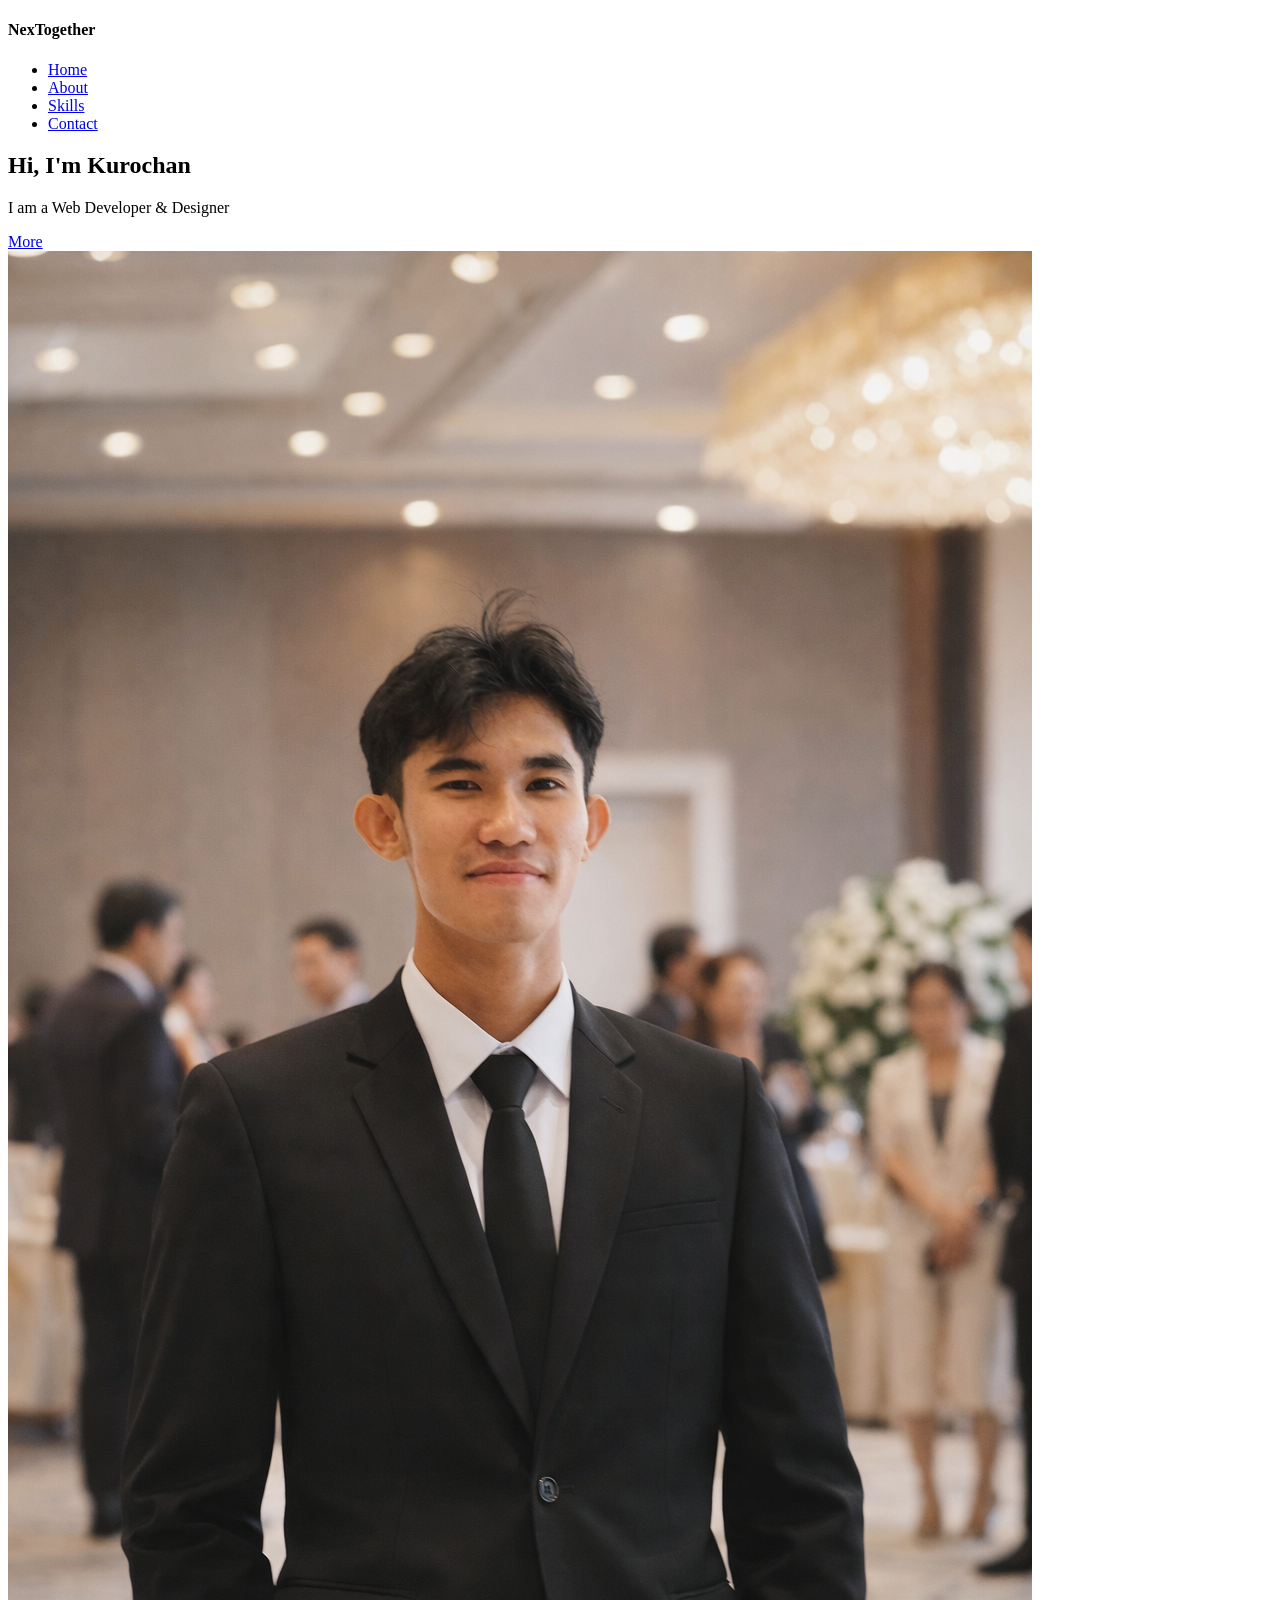
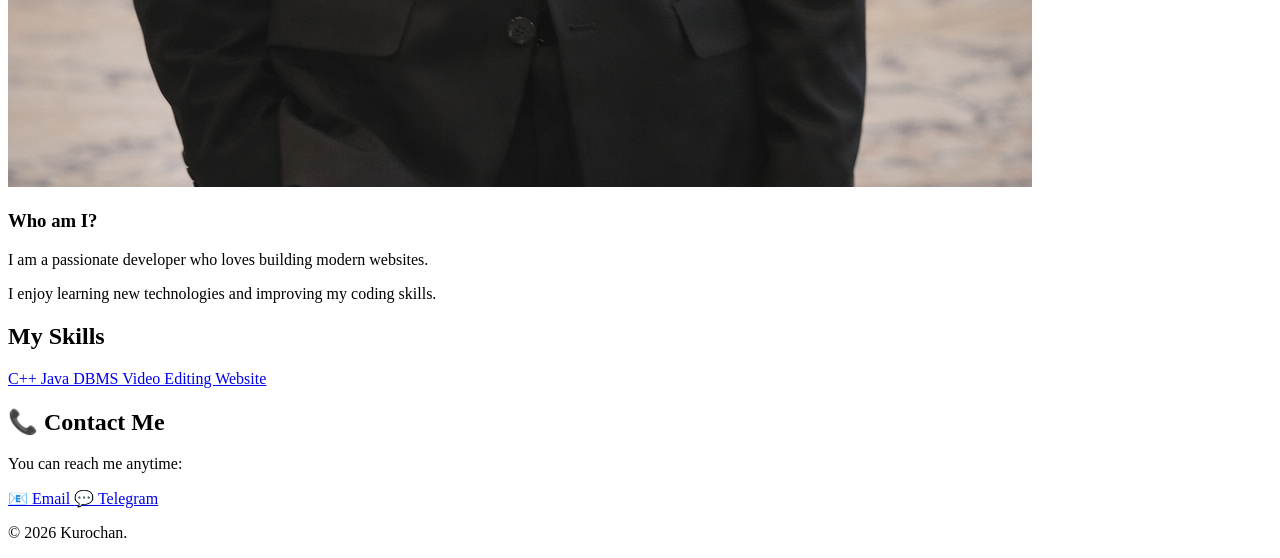
==== about.html @ 0eebf5df "fix about html" ====
<!DOCTYPE html>
<html lang="en">
<head>
    <meta charset="UTF-8">
    <title>About Me</title>
    <meta name="viewport" content="width=device-width, initial-scale=1.0">

    <link rel="stylesheet" href="css/about.css">

</head>

<body>

    <!-- Header -->
    <div class="container">
        <header>
            <div class="logo-frame">
                <div class="logo"><h4>Nex<span>Together</span></h4></div>
            </div>
            <nav>
                <ul>
                    <li><a href="index.html">Home</a></li>
                    <li><a href="about.html">About</a></li>
                    <li><a href="skills.html">Skills</a></li>
                    <li><a href="contact.html">Contact</a></li> <!-- NEW -->
                </ul>
            </nav>
        </header>
    </div>

    <!-- Hero Section -->
    <section id="home" class="hero">
        <div class="container hero-content">
            <h1>Hi, I'm <span>Kurochan</span></h1>
            <p>I am a Web Developer & Designer</p>
            <a href="#about" class="btn">More</a>
        </div>
    </section>

    <!-- About Section -->
    <section id="about">
        <div class="about-grid">

            <div class="about-img animate">
                <img src="images/ai_photo_8.png" alt="My Photo">
            </div>

            <div class="about-text animate">
                <h3>Who am I?</h3>
                <p>I am a passionate developer who loves building modern websites.</p>
                <p>I enjoy learning new technologies and improving my coding skills.</p>
            </div>

        </div>
    </section>

    <!-- Skills Section -->
    <section id="skills" class="section">
        <div class="container">
            <h2 class="section-title animate-on-scroll">My Skills</h2>
            <div class="skills-container animate-on-scroll">

                <!-- CLICKABLE C++ -->
                <a href="https://drive.google.com/drive/folders/1monXuSPCsRcrAF_mVep6Hbtvh1Fhk_4v?usp=drive_link" target="_blank" class="skill-tag" rel="noopener">
                    C++
                </a>
                
                <!-- CLICKABLE Java -->
                <a href="https://drive.google.com/drive/folders/1D4MDAwclLqH1fx9bCKMZhnfCN6UwslOm?usp=drive_link" target="_blank" class="skill-tag" rel="noopener">
                    Java
                </a>

                <!-- CLICKABLE DBMS -->
                <a href="https://drive.google.com/drive/folders/1Wm1eoy1BNe0154eBU06JGYKGovQj0aS-?usp=drive_link" target="_blank" class="skill-tag" rel="noopener">
                    DBMS
                </a>

                <!-- CLICKABLE Video Editing -->
                <a href="https://drive.google.com/drive/folders/1JwziaeAsX1AxVopx7aLRCbL04vRb8fyn?usp=drive_link" target="_blank" class="skill-tag" rel="noopener">
                    Video Editing
                </a>

                 <!-- CLICKABLE website -->
                <a href="https://drive.google.com/drive/folders/1j5oVjyWoxvUBpDnTCKqVWiP8pCZrmXd2?usp=drive_link" target="_blank" class="skill-tag" rel="noopener">
                    Website
                </a>
                
            </div>
        </div>
    </section>

    <!-- ✅ Contact Section (NEW) -->
    <section id="contact" class="contact">
        <h2>📞 Contact Me</h2>
        <p>You can reach me anytime:</p>

        <!-- Email -->
        <a href="mailto:chan189106@gmail.com" target="_blank" rel="noopener noreferrer">
            📧 Email
        </a>

        <!-- Telegram -->
        <a href="https://t.me/@Kurocham" target="_blank" rel="noopener noreferrer">
            💬 Telegram
        </a>
    </section>

    <!-- Footer -->
    <footer>
        <div class="container">
            <p>&copy; 2026 Kurochan.</p>
        </div>
    </footer>

    <!-- External JS -->
    <script src="js/script.js"></script>

</body>

</html>
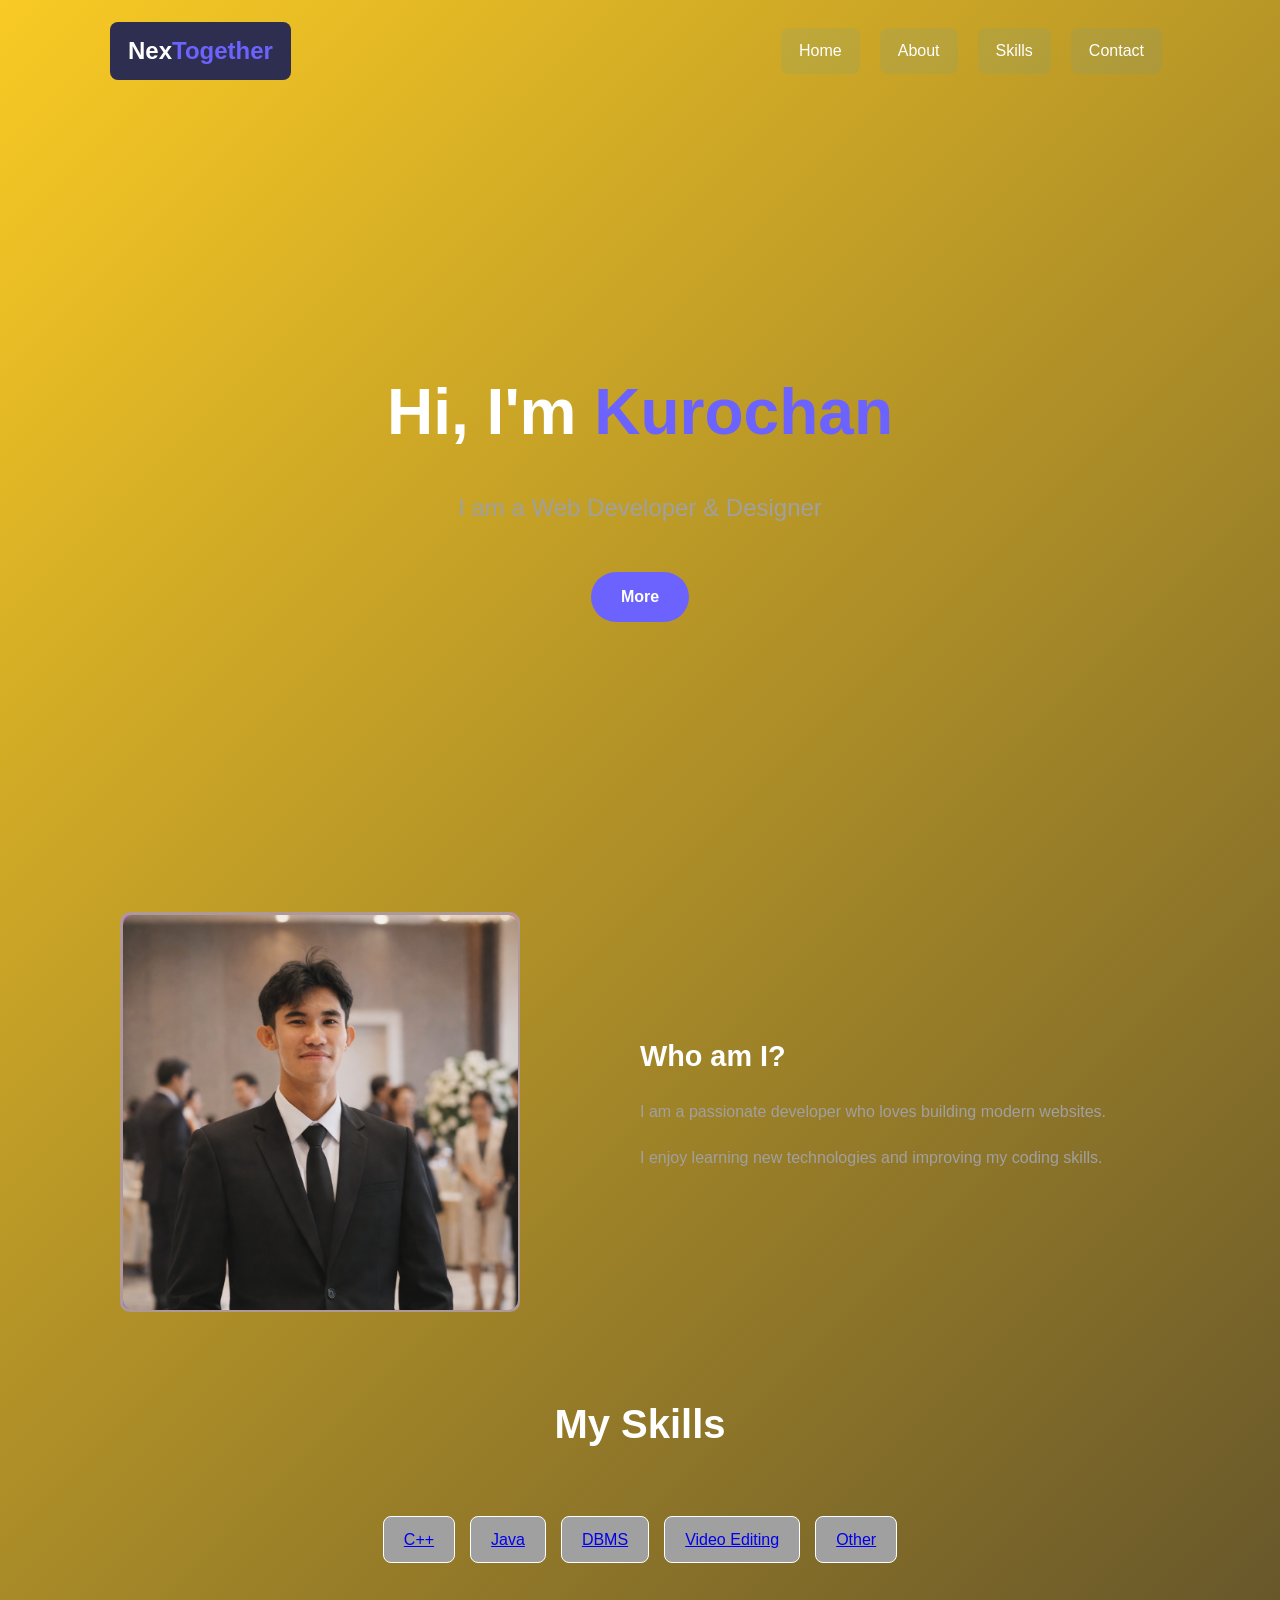
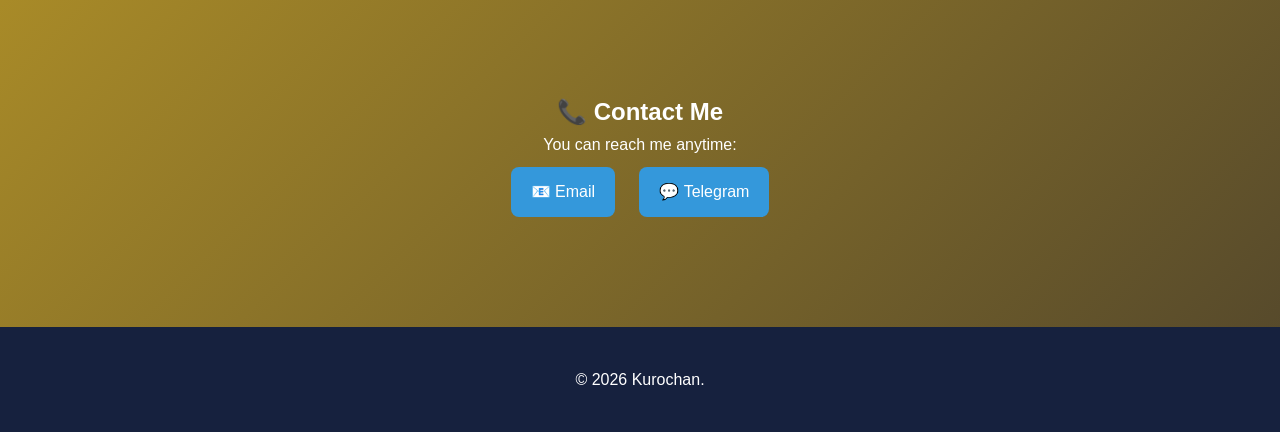
==== commit b79bd369: "last commit" ====
--- a/about.html
+++ b/about.html
@@ -81,8 +81,8 @@
                 </a>
 
                  <!-- CLICKABLE website -->
-                <a href="https://drive.google.com/drive/folders/1j5oVjyWoxvUBpDnTCKqVWiP8pCZrmXd2?usp=drive_link" target="_blank" class="skill-tag" rel="noopener">
-                    Website
+                <a href="https://v0-bouquet-website.vercel.app/" target="_blank" class="skill-tag" rel="noopener">
+                    Other
                 </a>
                 
             </div>
--- a/css/about.css
+++ b/css/about.css
@@ -0,0 +1,338 @@
+:root {
+    --primary-color: #6c63ff;
+    --bg-color: #1a1a2e;
+    --card-bg: #16213e;
+    --text-color: #ffffff;
+    --text-muted: #a0a0a0;
+}
+
+* {
+    margin: 0;
+    padding: 0;
+    box-sizing: border-box;
+    font-family: 'Segoe UI', Tahoma, Geneva, Verdana, sans-serif;
+}
+
+
+/* Hero section layout control */
+.hero-content {
+    display: flex;
+    flex-direction: column;
+    align-items: center;
+    justify-content: center;
+    gap: 15px;
+}
+
+/* Make sure image + content stack properly */
+.about-img {
+    order: 1;
+}
+
+.about-text {
+    order: 2;
+}
+
+/* Move "More" button higher position feel */
+.hero .btn {
+    margin-top: 10px;
+    position: relative;
+    top: -10px; /* pushes it slightly upward */
+}
+.hero-content {
+    display: flex;
+    flex-direction: column;
+}
+
+.hero-content .btn {
+    align-self: center;
+    margin-bottom: 20px;
+}
+
+
+
+/* 🌈 Animated Background */
+body {
+    margin: 0;
+    padding: 0;
+    min-height: 100vh;
+    background: linear-gradient(-45deg, #ff6b6b, #4ecdc4, #1a1a2e, #f9ca24);
+    background-size: 400% 400%;
+    animation: gradientBG 12s ease infinite;
+}
+
+/* Background animation keyframes */
+@keyframes gradientBG {
+    0% {
+        background-position: 0% 50%;
+    }
+    50% {
+        background-position: 100% 50%;
+    }
+    100% {
+        background-position: 0% 50%;
+    }
+}
+body {
+    background-color: var(--bg-color);
+    color: var(--text-color);
+    line-height: 1.6;
+    overflow-x: hidden;
+}
+
+/* Animations */
+@keyframes fadeInUp {
+    from {
+        opacity: 0;
+        transform: translateY(30px);
+    }
+    to {
+        opacity: 1;
+        transform: translateY(0);
+    }
+}
+
+@keyframes float {
+    0% { transform: translateY(0px); }
+    50% { transform: translateY(-10px); }
+    100% { transform: translateY(0px); }
+}
+
+.animate-on-scroll {
+    opacity: 0;
+    transform: translateY(30px);
+    transition: all 0.8s ease-out;
+}
+
+.animate-on-scroll.visible {
+    opacity: 1;
+    transform: translateY(0);
+}
+
+/* Layout */
+.container {
+    max-width: 1100px;
+    margin: 0 auto;
+    padding: 0 20px;
+}
+
+nav ul {
+  list-style: none;
+  display: flex;
+  gap: 8px;
+  padding: 8px;
+  margin: 0;
+}
+
+nav a {
+  display: block;
+  padding: 10px 18px;
+  color: white;
+  text-decoration: none;
+  border-radius: 8px;
+  background: rgba(52, 152, 219, 0.1); /* soft inner color */
+  transition: background 0.3s, border-color 0.3s, color 0.3s;
+}
+
+nav a:hover,
+nav a:focus {
+  background: var(--primary);     /* box fills with blue */
+  color: rgb(58, 52, 162);
+  border-color: #2980b9;
+}
+
+
+header {
+    padding: 20px 0;
+    display: flex;
+    justify-content: space-between;
+    align-items: center;
+}
+
+.logo {
+    font-size: 1.5rem;
+    font-weight: bold;
+    color: var(--text-color);
+}
+.logo span{
+    color: var(--primary-color);
+}
+.logo-frame {
+  padding: 10px 18px;
+  border-radius: 8px;
+  border: 2px solid var(--primary);
+  background: rgb(46, 46, 80);
+  display: inline-flex;
+  align-items: center;
+}
+
+nav ul {
+    list-style: none;
+    display: flex;
+    gap: 20px;
+}
+
+nav a {
+    color: var(--text-color);
+    text-decoration: none;
+    font-weight: 500;
+    transition: color 0.3s;
+}
+
+nav a:hover {
+    color: var(--primary-color);
+}
+
+/* Hero */
+.hero {
+    height: 90vh;
+    display: flex;
+    align-items: center;
+    justify-content: center;
+    text-align: center;
+}
+
+.hero-content h1 {
+    font-size: 4rem;
+    margin-bottom: 10px;
+    animation: fadeInUp 1s ease forwards;
+}
+
+.hero-content h1 span {
+    color: var(--primary-color);
+}
+
+.hero-content p {
+    font-size: 1.5rem;
+    color: var(--text-muted);
+    margin-bottom: 30px;
+    animation: fadeInUp 1s ease forwards 0.3s;
+}
+
+.btn {
+    display: inline-block;
+    padding: 12px 30px;
+    background-color: var(--primary-color);
+    color: white;
+    text-decoration: none;
+    border-radius: 50px;
+    font-weight: bold;
+    transition: transform 0.3s, box-shadow 0.3s;
+    animation: fadeInUp 1s ease forwards 0.6s;
+}
+
+.btn:hover {
+    transform: translateY(-3px);
+    box-shadow: 0 10px 20px rgba(108, 99, 255, 0.3);
+}
+
+/* Section */
+.section {
+    padding: 80px 0;
+}
+
+.section-title {
+    text-align: center;
+    font-size: 2.5rem;
+    margin-bottom: 60px;
+}
+
+/* About */
+.about-grid {
+    display: grid;
+    grid-template-columns: 1fr 1fr;
+    gap: 0;
+    align-items: center;
+}
+
+.about-img {
+    border: 3px solid  rgb(175, 152, 152);
+    border-radius: 15px;
+    padding: 0;
+    background-color: rgb(175, 152, 152);
+    width: fit-content;
+}
+
+.about-img img {
+    width: 395px;
+    height: 395px;
+    object-fit: cover;
+    border-radius: 10px;
+    display: block;
+}
+
+.about-img {
+    width: 100%;
+    max-width: 400px;
+    border-radius: 10px;
+    background: linear-gradient(45deg, var(--primary-color), #ff6584);
+    height: 400px;
+    margin: 0 auto;
+    animation: float 6s ease-in-out infinite;
+}
+
+.about-text h3 {
+    font-size: 1.8rem;
+    margin-bottom: 20px;
+}
+
+.about-text p {
+    color: var(--text-muted);
+    margin-bottom: 20px;
+}
+
+/* Skills */
+.skills-container {
+    display: flex;
+    flex-wrap: wrap;
+    gap: 15px;
+    justify-content: center;
+}
+
+.skill-tag {
+    background-color: var(--text-muted);
+    padding: 10px 20px;
+    border-radius: 8px;
+    border: 1px solid #ffffff;
+    transition: all 0.3s;
+}
+
+.skill-tag:hover {
+    border-color: var(--primary-color);
+    transform: scale(1.05);
+}
+
+/* Footer */
+footer {
+    text-align: center;
+    padding: 40px 0;
+    background-color: var(--card-bg);
+    margin-top: 50px;
+}
+
+/* Mobile */
+@media (max-width: 768px) {
+    .hero-content h1 { font-size: 2.5rem; }
+    .about-grid { grid-template-columns: 1fr; }
+    .about-img { height: 300px; }
+}
+
+
+/* Simple Contact Styling */
+        .contact {
+            text-align: center;
+            padding: 50px 20px;
+        }
+
+        .contact a {
+            display: inline-block;
+            margin: 10px;
+            padding: 12px 20px;
+            background: #3498db;
+            color: white;
+            text-decoration: none;
+            border-radius: 8px;
+        }
+
+        .contact a:hover {
+            background: #2980b9;
+        }
